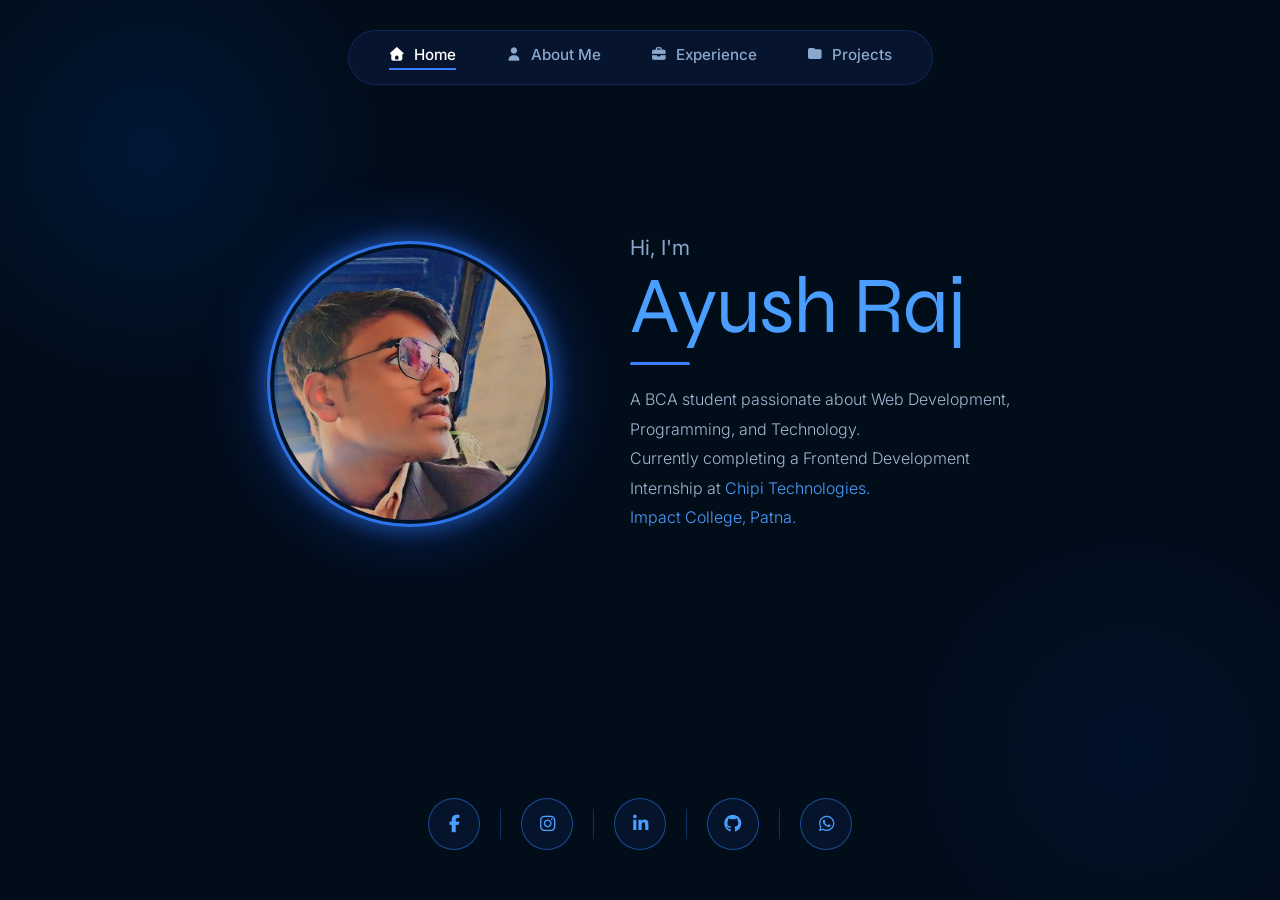
==== index.html @ a0c3ca71 "Initial portfolio upload" ====
<!DOCTYPE html>
<html lang="en">
<head>
    <meta charset="UTF-8">
    <meta name="viewport" content="width=device-width, initial-scale=1.0">
    <title>Anmol | Portfolio</title>
    <link rel="preconnect" href="https://fonts.googleapis.com">
    <link rel="preconnect" href="https://fonts.gstatic.com" crossorigin>
    <link href="https://fonts.googleapis.com/css2?family=Inter:wght@300;400;500;600&family=Syne:wght@700;800&display=swap" rel="stylesheet">
    <link rel="stylesheet" href="../css/all.min.css">
    <link rel="stylesheet" href=".././PagesC/style.css">
</head>
<body>

    <!-- Navbar -->
    <nav class="navbar">
        <ul class="nav-links">
            <li><a href="./index.html" class="active"><i class="fas fa-home"></i> Home</a></li>
            <li><a href="./PagesH/about.html"><i class="fas fa-user"></i> About Me</a></li>
            <li><a href="./PagesH/experience.html"><i class="fas fa-briefcase"></i> Experience</a></li>
            <li><a href="./PagesH/projects.html"><i class="fas fa-folder"></i> Projects</a></li>
        </ul>
    </nav>

    <!-- Hero Section -->
    <section class="hero" id="home">

        <!-- Profile Image -->
        <div class="profile-container">
            <div class="glow-ring">
                <img src="../me.jpeg" alt="Anmol" class="profile-img">
            </div>
        </div>

        <!-- Hero Text -->
        <div class="hero-text">
            <p class="greeting">Hi, I'm</p>
            <h1 class="name">Ayush Raj</h1>
            <div class="divider"></div>
            <p class="bio">
                A BCA student passionate about Web Development,<br>
                Programming, and Technology.<br>
                Currently completing a Frontend Development<br>
                Internship at <a href="#" class="highlight">Chipi Technologies.</a><br>
                <a href="#" class="highlight">Impact College, Patna.</a>
            </p>
        </div>

    </section>

    <!-- Social Links -->
    <div class="social-bar">
        <div class="social-links">
            <a href="https://www.facebook.com/share/1ESuKWPsv3/" target="_blank" class="social-icon"><i class="fab fa-facebook-f"></i></a>
            <span class="divider-line"></span>
            <a href="https://www.instagram.com/x__ayushraj__x?igsh=MXUxczBocXN3bXp0cg==" target="_blank" class="social-icon"><i class="fab fa-instagram"></i></a>
            <span class="divider-line"></span>
            <a href="https://www.linkedin.com/in/ayush-raj-81bb87325/" target="_blank" class="social-icon"><i class="fab fa-linkedin-in"></i></a>
            <span class="divider-line"></span>
            <a href="https://github.com/D3ath-Walker" target="_blank" class="social-icon"><i class="fab fa-github"></i></a>
            <span class="divider-line"></span>
            <a href="https://wa.me/919102768394" target="_blank" class="social-icon"><i class="fab fa-whatsapp"></i></a>
        </div>
    </div>

    <script>
    // Fade out before leaving page
        document.querySelectorAll('a').forEach(link => {
            link.addEventListener('click', function(e) {
                const href = this.getAttribute('href');

                // Only for internal pages
                if (href && !href.startsWith('http') && !href.startsWith('#')) {
                    e.preventDefault();
                    document.body.style.animation = 'fadeOut 0.3s ease forwards';
                    setTimeout(() => {
                        window.location.href = href;
                    }, 300);
                }
            });
        });
    </script>

</body>
</html>
---- PagesC/style.css ----
/* ===== RESET & BASE ===== */
* {
    margin: 0;
    padding: 0;
    box-sizing: border-box;
}

body {
    background-color: #020d1a;
    color: #e0eaf5;
    font-family: 'Inter', sans-serif;
    min-height: 100vh;
    display: flex;
    flex-direction: column;
    align-items: center;
    overflow-x: hidden;
}

/* ===== BACKGROUND GLOW ===== */
body::before {
    content: '';
    position: fixed;
    top: -100px;
    left: -100px;
    width: 500px;
    height: 500px;
    background: radial-gradient(circle, rgba(0, 100, 255, 0.12) 0%, transparent 70%);
    pointer-events: none;
    z-index: 0;
}

body::after {
    content: '';
    position: fixed;
    bottom: -100px;
    right: -100px;
    width: 500px;
    height: 500px;
    background: radial-gradient(circle, rgba(0, 60, 180, 0.1) 0%, transparent 70%);
    pointer-events: none;
    z-index: 0;
}

/* ===== NAVBAR ===== */
.navbar {
    margin-top: 30px;
    background: rgba(10, 25, 60, 0.6);
    border: 1px solid rgba(50, 120, 255, 0.2);
    border-radius: 50px;
    padding: 14px 40px;
    backdrop-filter: blur(12px);
    z-index: 10;
    position: fixed;
}

.nav-links {
    list-style: none;
    display: flex;
    gap: 50px;
}

.nav-links a {
    text-decoration: none;
    color: #8aa8cc;
    font-size: 0.95rem;
    font-weight: 500;
    display: flex;
    align-items: center;
    gap: 8px;
    transition: color 0.3s ease;
    padding-bottom: 4px;
}

.nav-links a i {
    font-size: 0.85rem;
}

.nav-links a:hover {
    color: #ffffff;
}

.nav-links a.active {
    color: #ffffff;
    border-bottom: 2px solid #3a7fff;
}

/* ===== HERO SECTION ===== */
.hero {
    display: flex;
    align-items: center;
    justify-content: center;
    gap: 80px;
    flex: 1;
    padding: 80px 60px;
    z-index: 1;
    position: relative;
}

/* ===== PROFILE IMAGE ===== */
.profile-container {
    flex-shrink: 0;
}

.glow-ring {
    width: 280px;
    height: 280px;
    border-radius: 50%;
    padding: 4px;
    background: transparent;
    box-shadow:
        0 0 0 3px rgba(50, 130, 255, 0.8),
        0 0 20px 6px rgba(50, 130, 255, 0.5),
        0 0 60px 15px rgba(30, 90, 255, 0.25),
        inset 0 0 20px rgba(50, 130, 255, 0.1);
    animation: pulseGlow 3s ease-in-out infinite;
}

@keyframes pulseGlow {
    0%, 100% {
        box-shadow:
            0 0 0 3px rgba(50, 130, 255, 0.8),
            0 0 20px 6px rgba(50, 130, 255, 0.5),
            0 0 60px 15px rgba(30, 90, 255, 0.25);
    }
    50% {
        box-shadow:
            0 0 0 3px rgba(80, 160, 255, 1),
            0 0 30px 10px rgba(80, 160, 255, 0.7),
            0 0 80px 25px rgba(50, 120, 255, 0.4);
    }
}

.profile-img {
    width: 100%;
    height: 100%;
    border-radius: 50%;
    object-fit: cover;
    object-position: center top;
    display: block;
    /* Placeholder background if no image */
    background: linear-gradient(135deg, #0a1a3a, #0d2050);
}

/* ===== HERO TEXT ===== */
.hero-text {
    max-width: 480px;
}

.greeting {
    font-size: 1.3rem;
    color: #8aa8cc;
    font-weight: 400;
    margin-bottom: 6px;
}

.name {
    font-family: 'Syne', sans-serif;
    font-size: 5rem;
    font-weight: 300;
    color: #4a9eff;
    line-height: 1;
    margin-bottom: 16px;
    letter-spacing: -1px;
}

.divider {
    width: 60px;
    height: 3px;
    background: #3a7fff;
    border-radius: 2px;
    margin-bottom: 20px;
}

.bio {
    font-size: 1rem;
    line-height: 1.85;
    color: #a0b8d0;
    font-weight: 300;
}

.highlight {
    color: #4a9eff;
    text-decoration: none;
    transition: color 0.3s;
}

.highlight:hover {
    color: #80c0ff;
    text-decoration: underline;
}

/* ===== SOCIAL BAR ===== */
.social-bar {
    padding: 30px 0 50px;
    z-index: 1;
    position: relative;
}

.social-links {
    display: flex;
    align-items: center;
    gap: 20px;
}

.social-icon {
    width: 52px;
    height: 52px;
    border-radius: 50%;
    border: 1.5px solid rgba(50, 130, 255, 0.5);
    display: flex;
    align-items: center;
    justify-content: center;
    color: #4a9eff;
    font-size: 1.1rem;
    text-decoration: none;
    transition: all 0.3s ease;
    background: rgba(10, 30, 70, 0.4);
}

.social-icon:hover {
    border-color: #4a9eff;
    background: rgba(50, 130, 255, 0.15);
    box-shadow: 0 0 15px rgba(50, 130, 255, 0.4);
    color: #ffffff;
    transform: translateY(-3px);
}

.divider-line {
    width: 1px;
    height: 30px;
    background: rgba(50, 130, 255, 0.3);
}

/* ===== RESPONSIVE ===== */
@media (max-width: 768px) {
    .hero {
        flex-direction: column;
        text-align: center;
        gap: 40px;
        padding: 50px 30px;
    }

    .name {
        font-size: 3.5rem;
    }

    .divider {
        margin: 0 auto 20px;
    }

    .nav-links {
        gap: 25px;
    }

    .navbar {
        padding: 12px 25px;
    }

    .glow-ring {
        width: 220px;
        height: 220px;
    }
}


/* Page loads with fade in */
body {
    animation: fadeIn 0.5s ease;
}

@keyframes fadeIn {
    from {
        opacity: 0;
        transform: translateY(10px);
    }
    to {
        opacity: 1;
        transform: translateY(0);
    }
}

@keyframes fadeOut {
    from {
        opacity: 1;
        transform: translateY(0);
    }
    to {
        opacity: 0;
        transform: translateY(-10px);
    }
}
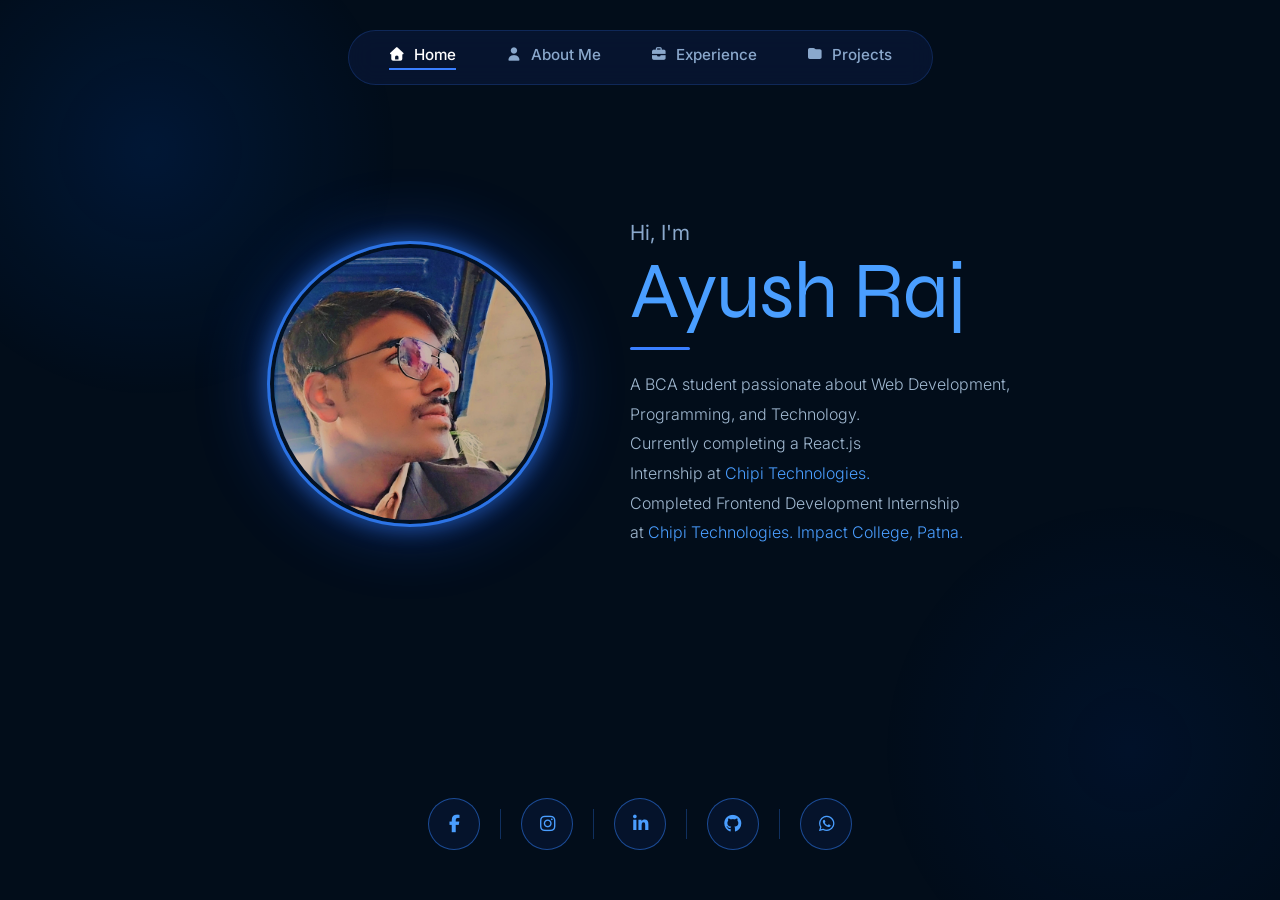
==== commit 93fc8b1f: "goog" ====
--- a/index.html
+++ b/index.html
@@ -7,12 +7,11 @@
     <link rel="preconnect" href="https://fonts.googleapis.com">
     <link rel="preconnect" href="https://fonts.gstatic.com" crossorigin>
     <link href="https://fonts.googleapis.com/css2?family=Inter:wght@300;400;500;600&family=Syne:wght@700;800&display=swap" rel="stylesheet">
-    <link rel="stylesheet" href="../css/all.min.css">
-    <link rel="stylesheet" href=".././PagesC/style.css">
+    <link rel="stylesheet" href="./css/all.min.css">
+    <link rel="stylesheet" href="./PagesC/style.css">
 </head>
 <body>
 
-    <!-- Navbar -->
     <nav class="navbar">
         <ul class="nav-links">
             <li><a href="./index.html" class="active"><i class="fas fa-home"></i> Home</a></li>
@@ -22,17 +21,14 @@
         </ul>
     </nav>
 
-    <!-- Hero Section -->
     <section class="hero" id="home">
 
-        <!-- Profile Image -->
         <div class="profile-container">
             <div class="glow-ring">
-                <img src="../me.jpeg" alt="Anmol" class="profile-img">
+                <img src="./me.jpeg" alt="Anmol" class="profile-img">
             </div>
         </div>
 
-        <!-- Hero Text -->
         <div class="hero-text">
             <p class="greeting">Hi, I'm</p>
             <h1 class="name">Ayush Raj</h1>
@@ -40,15 +36,16 @@
             <p class="bio">
                 A BCA student passionate about Web Development,<br>
                 Programming, and Technology.<br>
-                Currently completing a Frontend Development<br>
+                Currently completing a React.js <br>
                 Internship at <a href="#" class="highlight">Chipi Technologies.</a><br>
+                Completed Frontend Development Internship<br>
+                at <a href="#" class="highlight">Chipi Technologies.</a>
                 <a href="#" class="highlight">Impact College, Patna.</a>
             </p>
         </div>
 
     </section>
 
-    <!-- Social Links -->
     <div class="social-bar">
         <div class="social-links">
             <a href="https://www.facebook.com/share/1ESuKWPsv3/" target="_blank" class="social-icon"><i class="fab fa-facebook-f"></i></a>
@@ -64,12 +61,10 @@
     </div>
 
     <script>
-    // Fade out before leaving page
         document.querySelectorAll('a').forEach(link => {
             link.addEventListener('click', function(e) {
                 const href = this.getAttribute('href');
 
-                // Only for internal pages
                 if (href && !href.startsWith('http') && !href.startsWith('#')) {
                     e.preventDefault();
                     document.body.style.animation = 'fadeOut 0.3s ease forwards';
--- a/PagesC/style.css
+++ b/PagesC/style.css
@@ -1,4 +1,3 @@
-/* ===== RESET & BASE ===== */
 * {
     margin: 0;
     padding: 0;
@@ -16,7 +15,7 @@
     overflow-x: hidden;
 }
 
-/* ===== BACKGROUND GLOW ===== */
+
 body::before {
     content: '';
     position: fixed;
@@ -41,7 +40,6 @@
     z-index: 0;
 }
 
-/* ===== NAVBAR ===== */
 .navbar {
     margin-top: 30px;
     background: rgba(10, 25, 60, 0.6);
@@ -84,7 +82,6 @@
     border-bottom: 2px solid #3a7fff;
 }
 
-/* ===== HERO SECTION ===== */
 .hero {
     display: flex;
     align-items: center;
@@ -96,7 +93,7 @@
     position: relative;
 }
 
-/* ===== PROFILE IMAGE ===== */
+
 .profile-container {
     flex-shrink: 0;
 }
@@ -141,7 +138,7 @@
     background: linear-gradient(135deg, #0a1a3a, #0d2050);
 }
 
-/* ===== HERO TEXT ===== */
+
 .hero-text {
     max-width: 480px;
 }
@@ -189,7 +186,7 @@
     text-decoration: underline;
 }
 
-/* ===== SOCIAL BAR ===== */
+
 .social-bar {
     padding: 30px 0 50px;
     z-index: 1;
@@ -231,7 +228,6 @@
     background: rgba(50, 130, 255, 0.3);
 }
 
-/* ===== RESPONSIVE ===== */
 @media (max-width: 768px) {
     .hero {
         flex-direction: column;
@@ -263,7 +259,6 @@
 }
 
 
-/* Page loads with fade in */
 body {
     animation: fadeIn 0.5s ease;
 }
